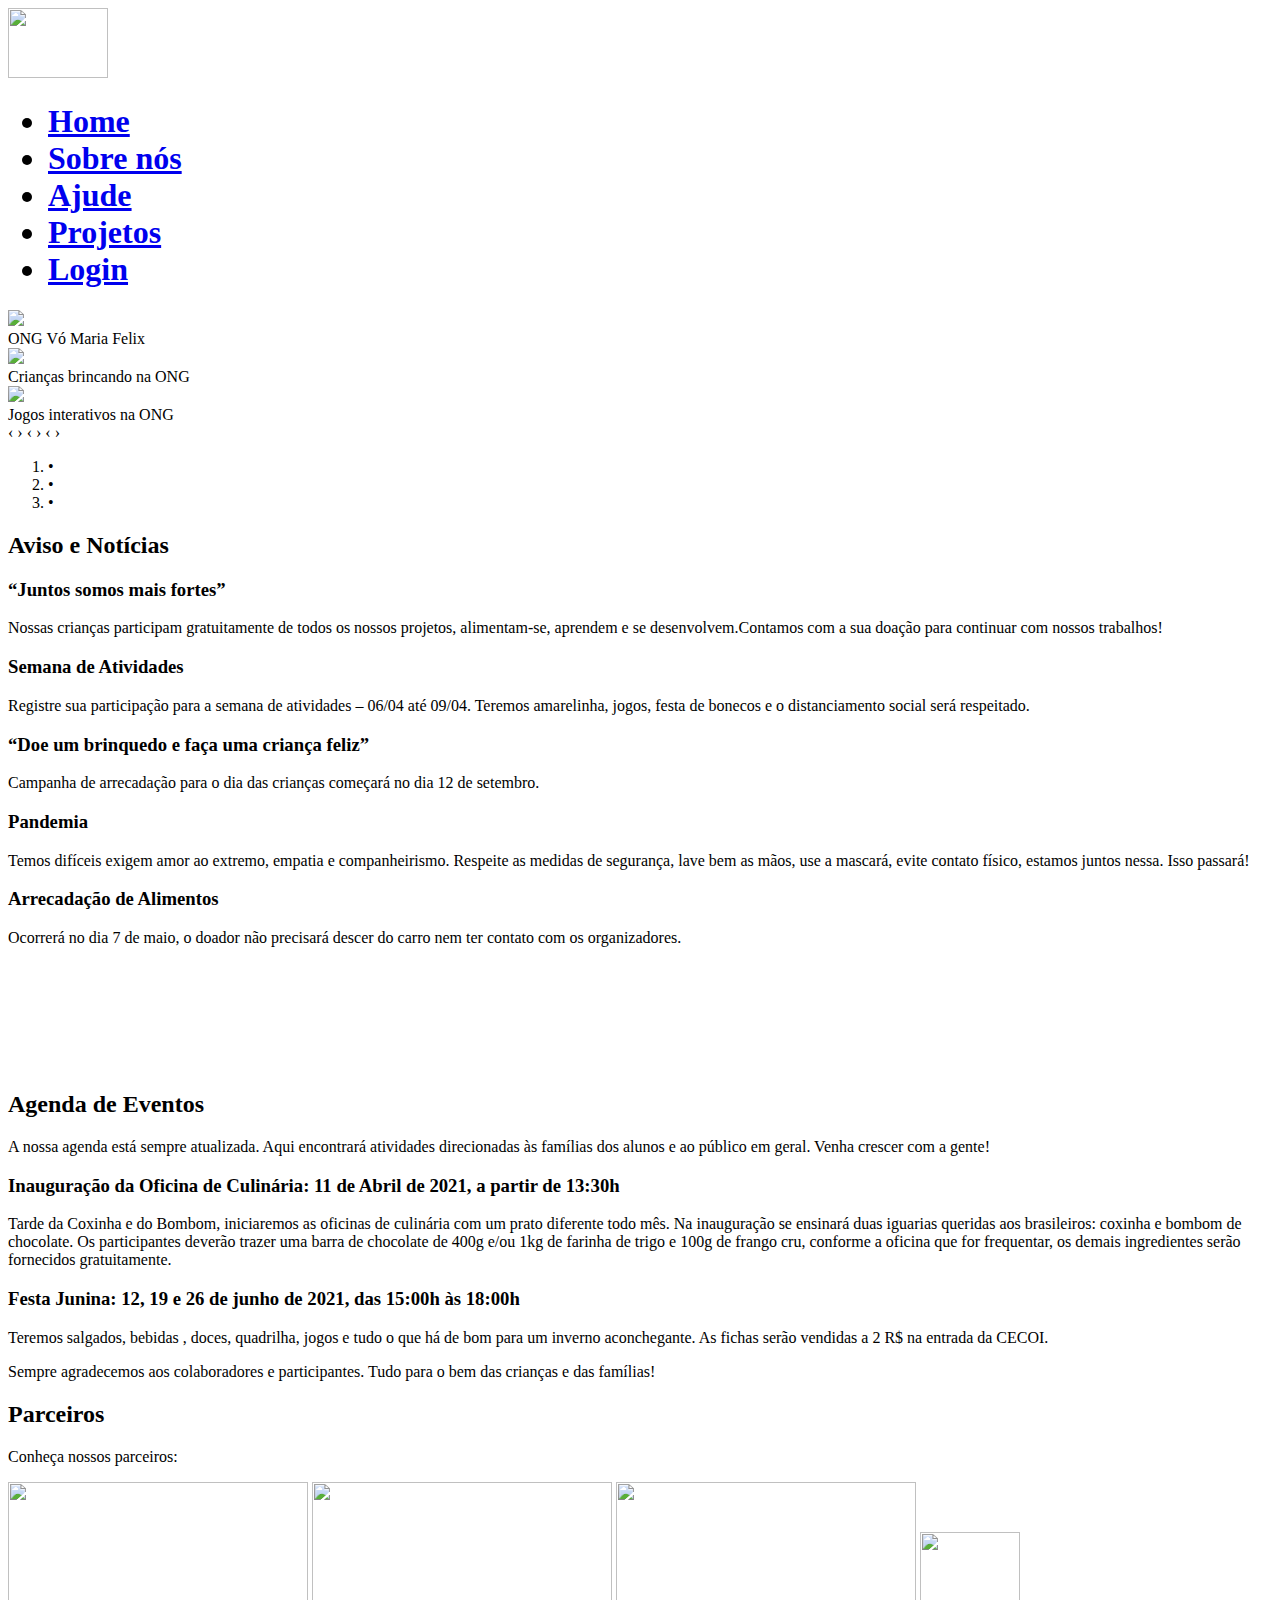
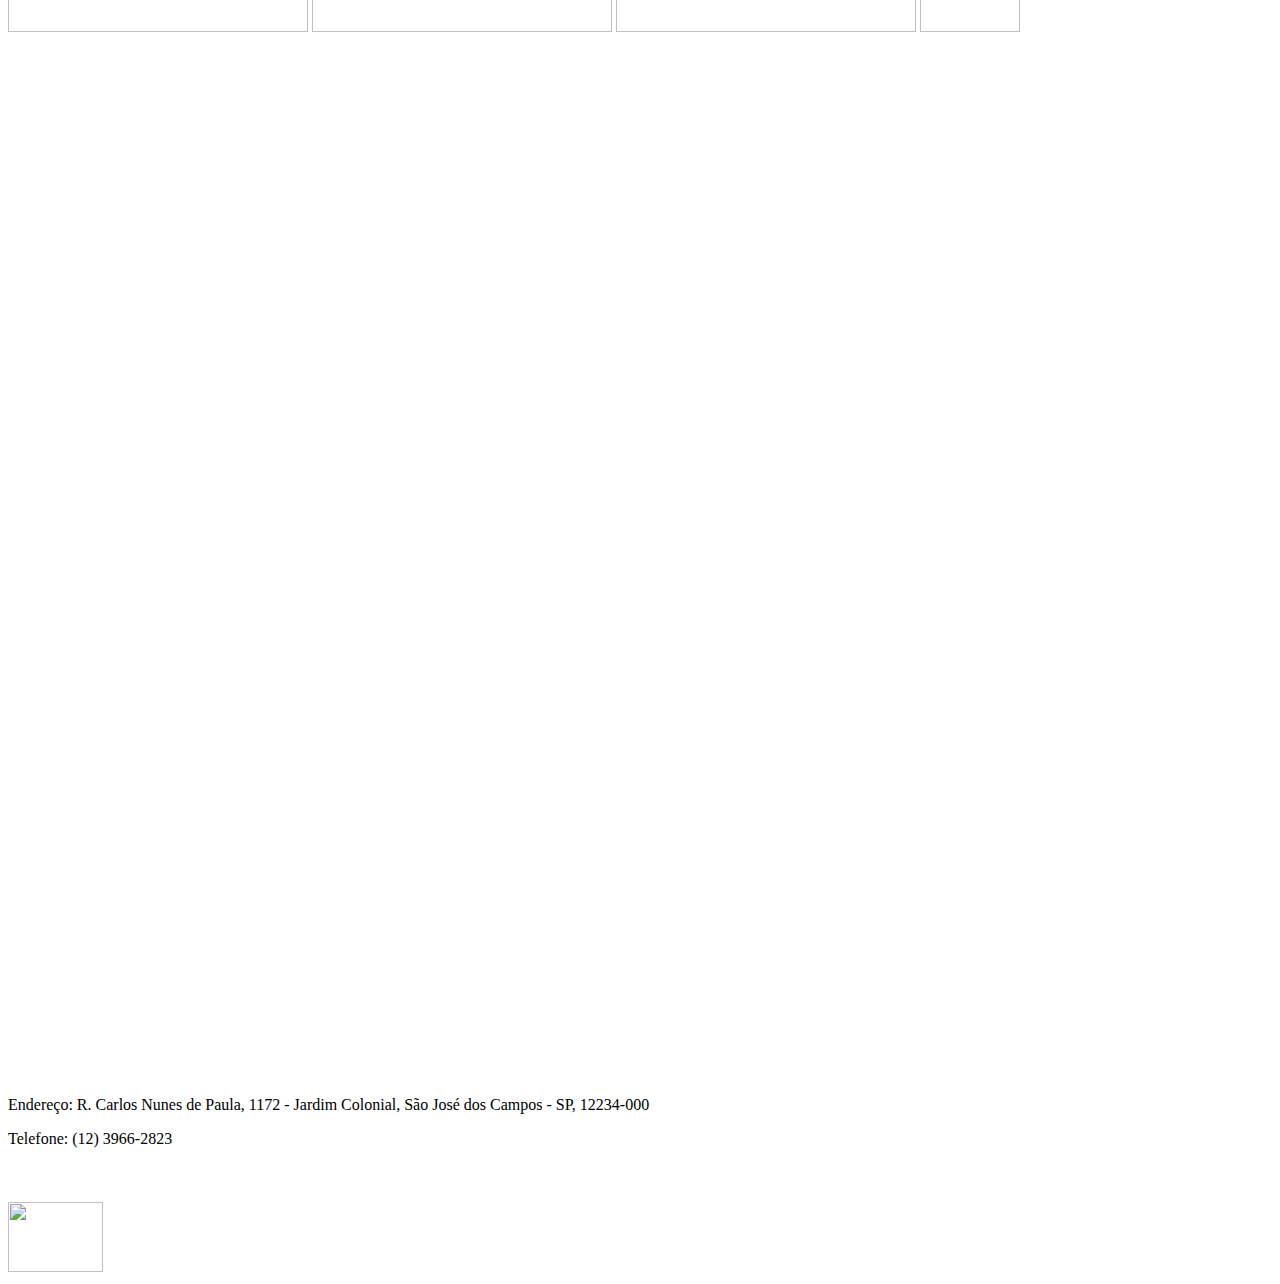
==== SPRINT 1/Programação/index.html @ d259e2e4 "Update index.html" ====
<!DOCTYPE html>
<html lang="pt-br">
<head>
    <meta charset="UTF-8">
    <meta http-equiv="X-UA-Compatible" content="IE=edge">
    <meta name="viewport" content="width=device-width, initial-scale=1.0">
    <link href="style.css" rel="stylesheet">
    <link rel="stylesheet" href="carousel.css">
    <link rel="icon" href="./foto.png" type="image/png">
    <title>Home</title>
</head>
<body>
    <div class="header">
        <div class="logo">
            <img src="foto.png" width="100" height="70">
        </div>
        <nav class="menu">
        <ul>
            <h1>
            <li><a href="#">Home</a></li>
		    <li><a href="#">Sobre nós</a></li>
	  		<li><a href="#">Ajude</a>
		    <li><a href="#">Projetos</a></li>
		    <li><a href="./login/index.html">Login</a></li>
            </h1>
        </ul>
        </nav>
        <div id="inicio">
             <!-- carousel start -->
    <div class="carousel">
        <div class="carousel-inner">
            <input class="carousel-open" type="radio" id="carousel-1" name="carousel" aria-hidden="true" hidden="" checked="checked">
            <div class="carousel-item">
                <img src="img1.jpg">
                <div class="texto1">
                    ONG Vó Maria Felix
                    <br>
                </div>
            </div>
            <input class="carousel-open" type="radio" id="carousel-2" name="carousel" aria-hidden="true" hidden="">
            <div class="carousel-item">
                <img src="img2.jpg">
                <div class="texto1">
                    Crianças brincando na ONG
                    <br>
                </div>
                <div class="espac"></div>
            </div>
            <input class="carousel-open" type="radio" id="carousel-3" name="carousel" aria-hidden="true" hidden="">
            <div class="carousel-item">
                <img src="img3.jpg">
                <div class="texto1">
                    Jogos interativos na ONG 
                    <br>
                </div>
                <div class="espac"></div>
            </div>
            <label for="carousel-3" class="carousel-control prev control-1">‹</label>
            <label for="carousel-2" class="carousel-control next control-1">›</label>
            <label for="carousel-1" class="carousel-control prev control-2">‹</label>
            <label for="carousel-3" class="carousel-control next control-2">›</label>
            <label for="carousel-2" class="carousel-control prev control-3">‹</label>
            <label for="carousel-1" class="carousel-control next control-3">›</label>
            <ol class="carousel-indicators">
                <li>
                    <label for="carousel-1" class="carousel-bullet">•</label>
                </li>
                <li>
                    <label for="carousel-2" class="carousel-bullet">•</label>
                </li>
                <li>
                    <label for="carousel-3" class="carousel-bullet">•</label>
                </li>
            </ol>
        </div>
    </div>
    <!-- carousel end -->
                <div class = "avisos"> 
                    <h2>Aviso e Notícias</h2>
                    <h3>“Juntos somos mais fortes”</h3>
                    <p>Nossas crianças participam gratuitamente de todos os nossos projetos,
                    alimentam-se, aprendem e se desenvolvem.Contamos com a sua doação para continuar com nossos trabalhos!
                    <h3>Semana de Atividades</h3>
                    <p>Registre sua participação para a semana de atividades – 06/04 até 09/04. 
                    Teremos amarelinha, jogos, festa de bonecos e o distanciamento social será respeitado.</p>
                    <h3>“Doe um brinquedo e faça uma criança feliz”</h3>
                    <p>Campanha de arrecadação para o dia das crianças começará no dia 12 de setembro.</p>
                    <h3>Pandemia</h3>
                    <p>Temos difíceis exigem amor ao extremo, empatia e companheirismo. Respeite as medidas de segurança, 
                    lave bem as mãos, use a mascará, evite contato físico, estamos juntos nessa. Isso passará!</p>
                    <h3>Arrecadação de Alimentos</h3>
                    <p>Ocorrerá no dia 7 de maio, o doador não precisará descer do carro nem ter contato com os organizadores.</p>
                    <br><br><br><br><br><br>
                </div>    

                <div class = "eventos"> 
                    <h2>Agenda de Eventos</h2>
                    <p>A nossa agenda está sempre atualizada. Aqui encontrará atividades direcionadas às famílias dos alunos e
                        ao público em geral. Venha crescer com a gente!</p>
                        <h3>Inauguração da Oficina de Culinária: 11 de Abril de 2021, a partir de 13:30h </h3>
                        <p>Tarde da Coxinha e do Bombom, iniciaremos as oficinas de culinária com um prato diferente todo mês. Na inauguração se ensinará
                        duas iguarias queridas aos brasileiros: coxinha e bombom de chocolate. Os participantes deverão trazer
                        uma barra de chocolate de 400g e/ou 1kg de farinha de trigo e 100g de frango cru, conforme a oficina que
                        for frequentar, os demais ingredientes serão fornecidos gratuitamente.</p>
                        <h3>Festa Junina: 12, 19 e 26 de junho de 2021, das 15:00h às 18:00h</h3> 
                        <p>Teremos salgados, bebidas , doces, quadrilha, jogos e tudo o que há de bom para um inverno aconchegante. As fichas serão vendidas a 2 R$
                        na entrada da CECOI.</p>
                        <p>Sempre agradecemos aos colaboradores e participantes. Tudo para o bem das crianças e das famílias!</p>
                </div>
                           
                <div class = "parceiros"> 
                    <h2>Parceiros</h2>
                    <p>Conheça nossos parceiros:</p>
                    <img src="sjc.png" height="150" width="300">
                    <img src="kalunga.jpg" height="150" width="300">
                    <img src="assai.jpg" height="150" width="300">
                    <img src="elo.png" height="100" width="100">
                </div>     
                  <br><br><br><br><br><br><br><br>
                  <br><br><br><br><br><br><br><br>
                  <br><br><br><br><br><br><br><br>
                  <br><br><br><br><br><br><br><br>
                  <br><br><br><br><br><br><br><br>
                  <br><br><br><br><br><br><br><br><br><br>
                  <br><br><br><br><br><br><br><br>
                <div class="rodape">
                  <p>
                    Endereço: R. Carlos Nunes de Paula, 1172 - Jardim Colonial, São José dos Campos - SP, 12234-000
                  </p>
                  Telefone: (12) 3966-2823</div>
                  <br><br><br>
        </div>
    </div>     


    <div id="chat">
        <img src="chat.png" width="95" height="70">
    </div>
</body>
</html>
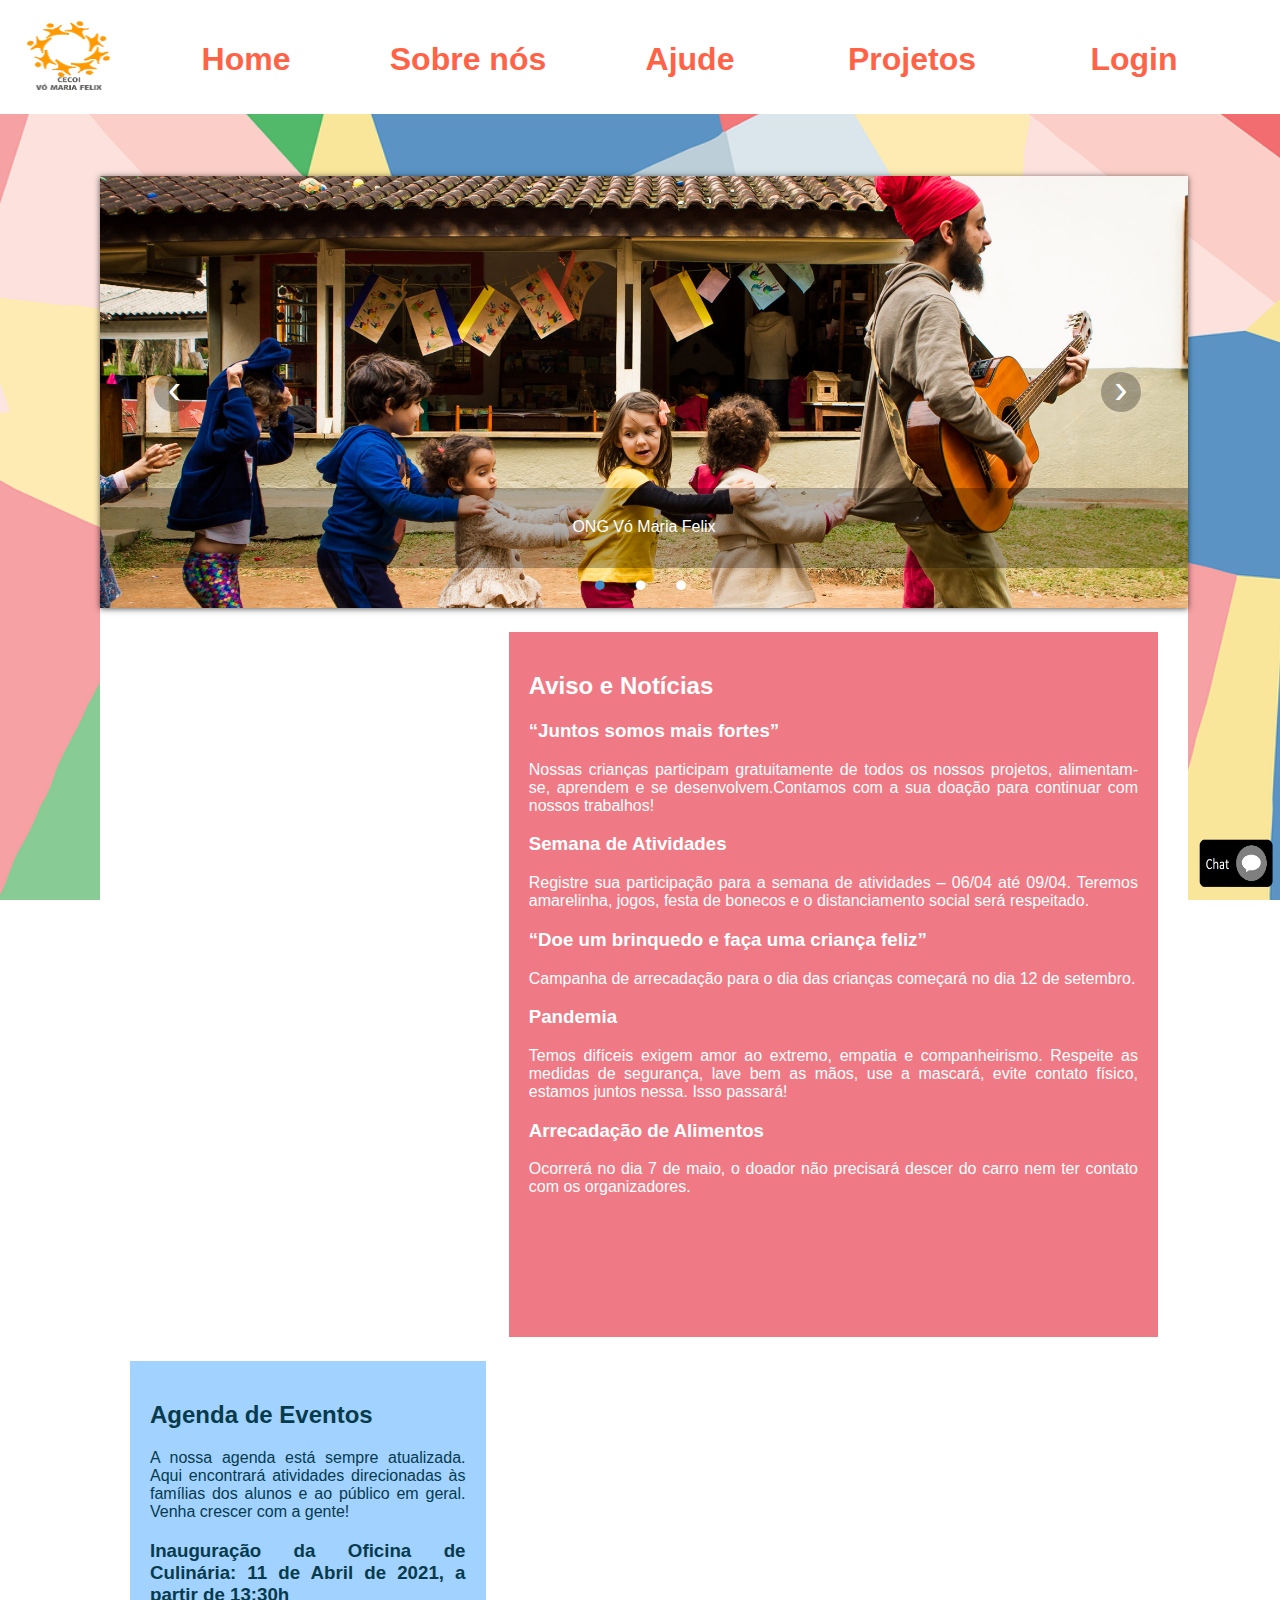
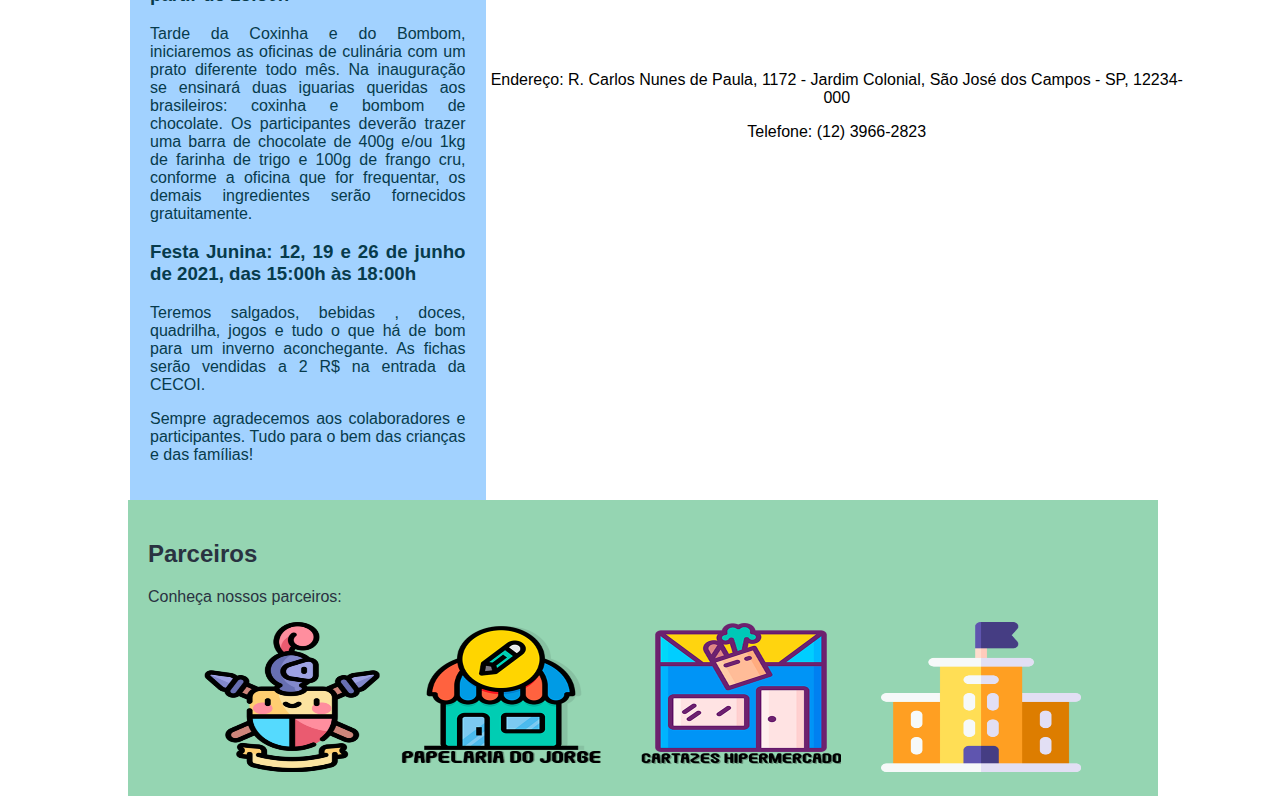
==== commit 38f2b7a2: "up" ====
--- a/SPRINT 1/Programação/index.html
+++ b/SPRINT 1/Programação/index.html
@@ -21,7 +21,7 @@
 		    <li><a href="#">Sobre nós</a></li>
 	  		<li><a href="#">Ajude</a>
 		    <li><a href="#">Projetos</a></li>
-		    <li><a href="./login/index.html">Login</a></li>
+		    <li><a href="indexlogin.html">Login</a></li>
             </h1>
         </ul>
         </nav>
@@ -111,10 +111,10 @@
                 <div class = "parceiros"> 
                     <h2>Parceiros</h2>
                     <p>Conheça nossos parceiros:</p>
-                    <img src="sjc.png" height="150" width="300">
-                    <img src="kalunga.jpg" height="150" width="300">
-                    <img src="assai.jpg" height="150" width="300">
-                    <img src="elo.png" height="100" width="100">
+                    &nbsp;&nbsp;&nbsp;&nbsp;&nbsp;&nbsp;&nbsp;&nbsp;&nbsp;&nbsp;<img src="sjc.png" height="150" width="200">&nbsp;
+                    <img src="kalunga.jpg" height="150" width="200">&nbsp;&nbsp;&nbsp;&nbsp;&nbsp;&nbsp;&nbsp;&nbsp;
+                    <img src="assai.jpg" height="150" width="200">&nbsp;&nbsp;&nbsp;&nbsp;&nbsp;&nbsp;&nbsp;&nbsp;
+                    <img src="elo.png" height="150" width="200">&nbsp;&nbsp;&nbsp;&nbsp;&nbsp;&nbsp;&nbsp;&nbsp;
                 </div>     
                   <br><br><br><br><br><br><br><br>
                   <br><br><br><br><br><br><br><br>
@@ -122,7 +122,7 @@
                   <br><br><br><br><br><br><br><br>
                   <br><br><br><br><br><br><br><br>
                   <br><br><br><br><br><br><br><br><br><br>
-                  <br><br><br><br><br><br><br><br>
+                  <br><br><br><br><br><br>
                 <div class="rodape">
                   <p>
                     Endereço: R. Carlos Nunes de Paula, 1172 - Jardim Colonial, São José dos Campos - SP, 12234-000
@@ -131,8 +131,6 @@
                   <br><br><br>
         </div>
     </div>     
-
-
     <div id="chat">
         <img src="chat.png" width="95" height="70">
     </div>
--- a/SPRINT 1/Programação/style.css
+++ b/SPRINT 1/Programação/style.css
@@ -0,0 +1,95 @@
+body{
+    background-image: url(./imagem.png);
+    background-attachment: fixed ;
+    background-size: cover;
+    background-repeat: no-repeat;
+    font-family: 'Gill Sans', 'Gill Sans MT', Calibri, 'Trebuchet MS', sans-serif;
+    margin: 0;
+    padding: 0;
+}
+
+.header{
+    overflow: hidden;
+    margin: auto;
+    background-color: white;
+    padding: 20px;
+}
+
+.menu{
+    list-style: none;
+    margin: 0;
+    padding: 0;
+    text-align: center;
+}
+
+li{
+    float: left;
+    text-align: center;
+    margin-left: 30px;
+    width: 16%;
+    list-style: none;
+}
+
+.logo{
+    float: left;
+}
+
+a{
+    text-decoration: none;
+    color: tomato;
+}
+
+#inicio{
+    background-color: white;
+    width: 85%;
+    height: 1520px; 
+    position: absolute;
+	left: 100px;
+    top: 180px;
+}
+
+.eventos{
+    background-color:#a2d2ff;
+    float:left;
+    color:#073b4c;
+    padding: 20px;
+    max-width: 29%;
+    margin-top: 30px;
+    margin-left: 30px;
+    text-align: justify;
+    margin-top: -6px;
+}
+
+.avisos{
+    background-color:  #ef7a85;
+    float:top;
+    color: white;
+    padding: 20px;
+    max-width: 56%;
+    float: right;
+    margin: 30px;
+    padding-bottom: 17px;
+    text-align: justify;
+    margin-top: -6px;
+}
+
+
+.parceiros{
+    background-color: #95d5b2;
+    width: 91%;
+    float:right;
+    color: #293241;
+    margin-left:30px;
+    margin-right: 30px;
+    padding: 20px;
+}
+
+#chat{
+    position: fixed;
+    right: -2px;
+    bottom: -5px;
+}
+
+.rodape{
+    text-align: center;
+}
--- a/SPRINT 1/Programação/carousel.css
+++ b/SPRINT 1/Programação/carousel.css
@@ -0,0 +1,151 @@
+.carousel{
+    top:-30px
+}
+
+
+.col-centered {
+    float: none;
+    margin: 0 auto;
+}
+
+.carousel-control { 
+    width: 8%;
+    width: 0px;
+}
+.carousel-control.left,
+.carousel-control.right { 
+    margin-right: 40px;
+    margin-left: 32px; 
+    background-image: none;
+    opacity: 1;
+}
+.carousel-control > a > span {
+    color: white;
+	  font-size: 29px !important;
+}
+
+.carousel-col { 
+    position: relative; 
+    min-height: 1px; 
+    padding: 5px; 
+    float: left;
+ }
+
+.carousel {
+    position: relative;
+    box-shadow: 0px 1px 6px rgba(0, 0, 0, 0.64);
+    margin-top: 26px;
+}
+
+.carousel-inner {
+    position: relative;
+    overflow: hidden;
+    width: 100%;
+}
+
+.carousel-open:checked + .carousel-item {
+    position: static;
+    opacity: 100;
+    color:rgba(0, 0, 0, 0.28);
+}
+
+.carousel-item {
+    position: absolute;
+    opacity: 0;
+    -webkit-transition: opacity 0.6s ease-out;
+    transition: opacity 0.6s ease-out;
+}
+
+.carousel-item img {
+    display: 3s;
+    height: auto;
+    max-width: 100%;
+}
+
+.carousel-control {
+    background: rgba(0, 0, 0, 0.28);
+    border-radius: 50%;
+    color: #fff;
+    cursor: pointer;
+    display: none;
+    font-size: 40px;
+    height: 40px;
+    line-height: 35px;
+    position: absolute;
+    top: 50%;
+    -webkit-transform: translate(0, -50%);
+    cursor: pointer;
+    -ms-transform: translate(0, -50%);
+    transform: translate(0, -50%);
+    text-align: center;
+    width: 40px;
+    z-index: 10;
+}
+
+.carousel-control.prev {
+    left: 5%; /*espaçar botão*/ 
+}
+
+.carousel-control.next {
+    left: 92%; /*espaçar botão*/ 
+}
+
+.carousel-control:hover {
+    background: rgba(0, 0, 0, 0.8);
+    color: #aaaaaa;
+}
+
+
+.texto1{
+    background: rgba(0, 0, 0, 0.28); 
+    height: 50px;
+    width: 100%;
+    text-align: center;
+    padding-top: 30px;
+    position: relative;
+    -webkit-transform: translate(0, -50%);
+    margin-top: -8%;
+    font-family: Arial, Helvetica, sans-serif;
+    color: #fff;
+   
+}
+
+#carousel-1:checked ~ .control-1,
+#carousel-2:checked ~ .control-2,
+#carousel-3:checked ~ .control-3 {
+    display: block;
+}
+
+.carousel-indicators {
+    list-style: none;
+    margin: -10px;
+    padding: 0;
+    position: absolute;
+    bottom: 2%;
+    left: 45%;
+    right: 45%;
+    text-align: center;
+    z-index: 10;
+}
+
+.carousel-indicators li {
+    display: inline-block;
+    margin: 5px 10px; /*espaçar as bolinhas*/
+}
+
+.carousel-bullet {
+    color: #fff;
+    cursor: pointer;
+    display: block;
+    font-size: 35px;
+}
+
+.carousel-bullet:hover {
+    color: #aaaaaa;
+}
+
+#carousel-1:checked ~ .control-1 ~ .carousel-indicators li:nth-child(1) .carousel-bullet,
+#carousel-2:checked ~ .control-2 ~ .carousel-indicators li:nth-child(2) .carousel-bullet,
+#carousel-3:checked ~ .control-3 ~ .carousel-indicators li:nth-child(3) .carousel-bullet {
+    color: #428bca;
+}
